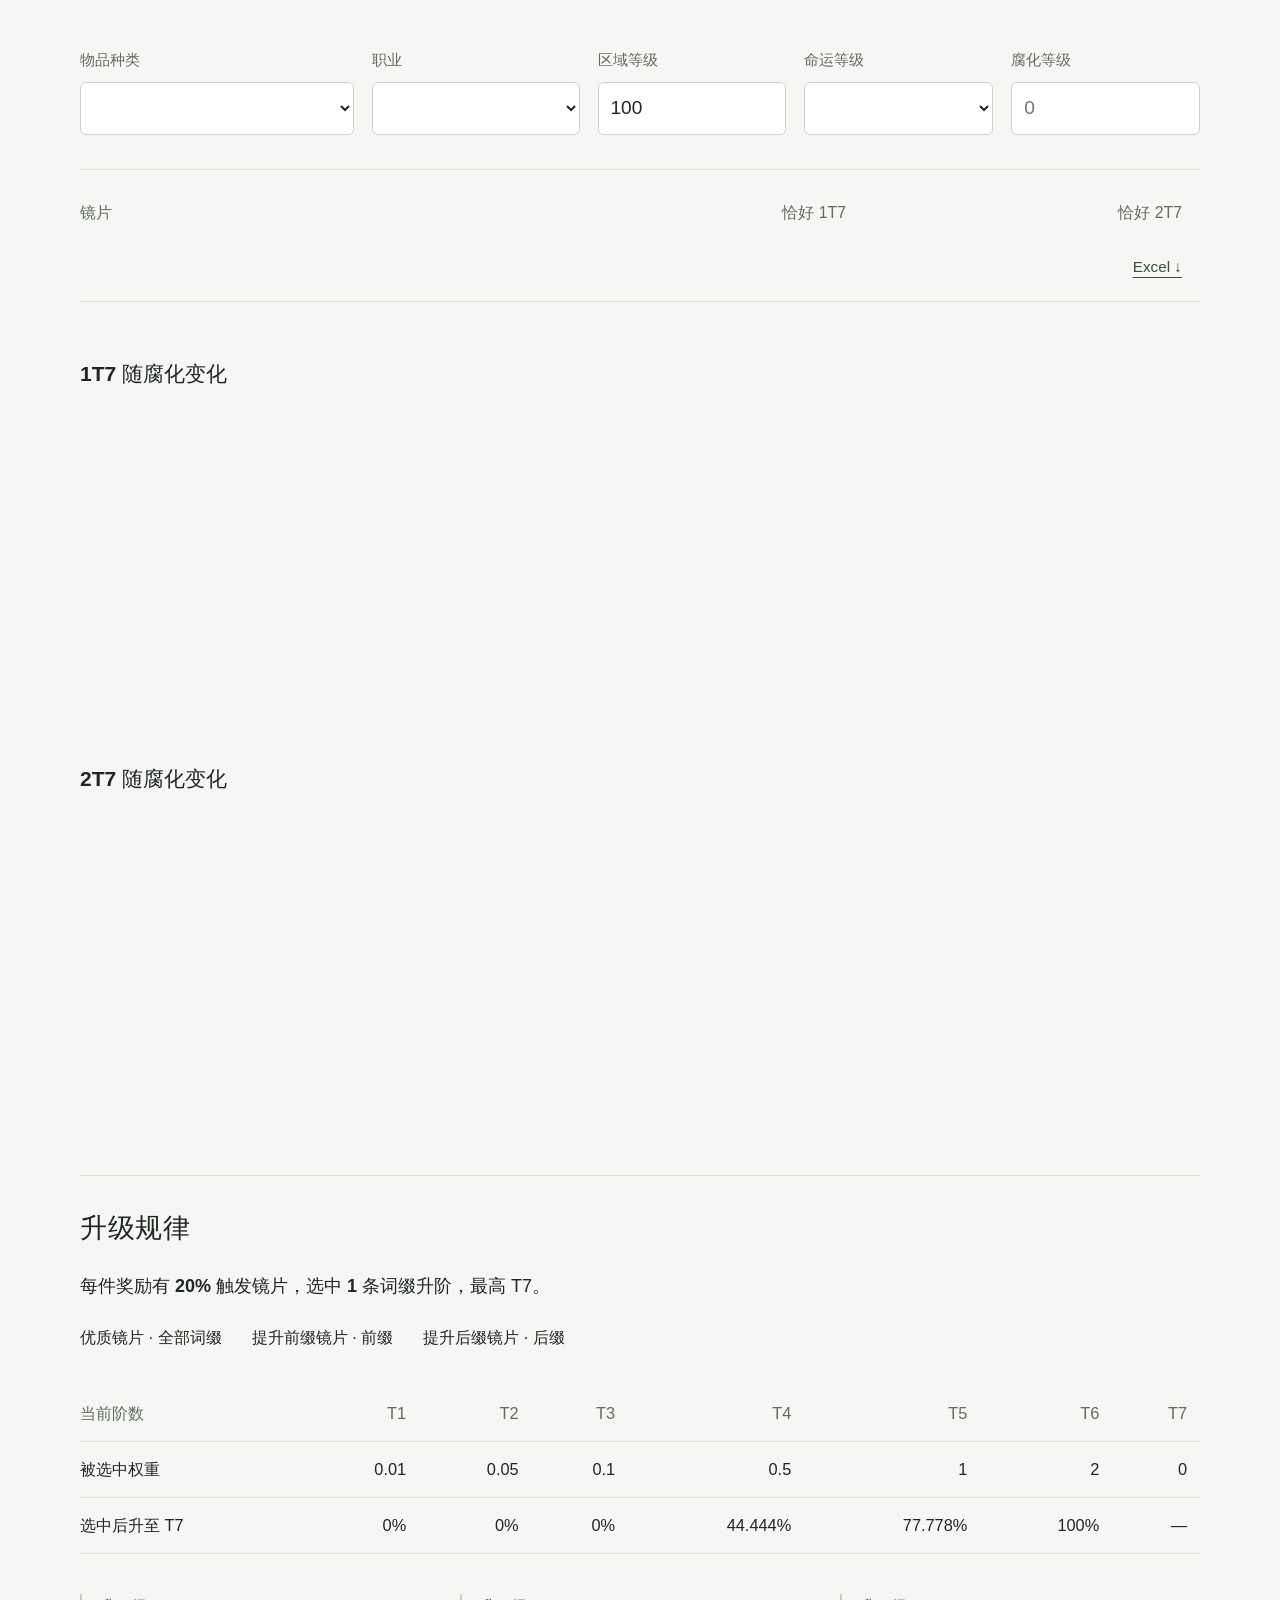
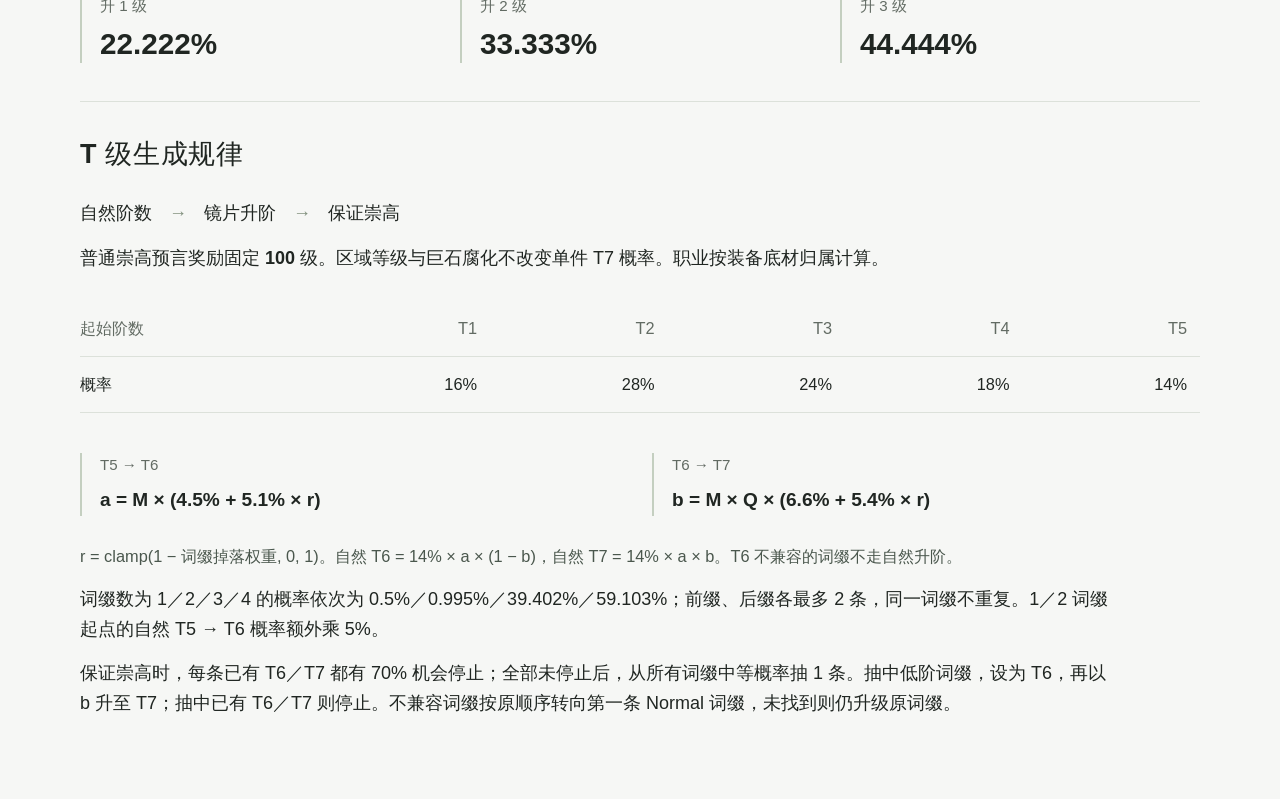
==== tool/probability_web/index.html @ c0fe30db "Add datamined Exalted prophecy probability calculator and Excel" ====
<!doctype html>
<html lang="zh-CN">
<head>
  <meta charset="utf-8">
  <meta name="viewport" content="width=device-width,initial-scale=1">
  <title>崇高预言 · T7 概率</title>
  <link rel="stylesheet" href="style.css">
  <script type="module" src="app.js"></script>
</head>
<body>
<main>
  <form id="settings" class="settings" aria-label="概率设置">
    <label class="item-setting">物品种类<select id="item" name="item"></select></label>
    <label>职业<select id="career" name="career"></select></label>
    <label>区域等级<input id="area" name="area" type="number" min="1" max="100" step="1" value="100" required></label>
    <label>命运等级<select id="rank" name="rank"></select></label>
    <label>腐化等级<input id="corruption" name="corruption" type="number" min="0" max="100000" step="1" placeholder="0"></label>
  </form>

  <section aria-label="普通崇高预言的单件概率" class="results">
    <div class="table-scroll">
      <table class="probabilities">
        <thead><tr><th scope="col">镜片</th><th scope="col">恰好 1T7</th><th scope="col">恰好 2T7</th></tr></thead>
        <tbody id="probabilities"></tbody>
      </table>
    </div>
    <a class="download" href="probabilities.xlsx" download="普通崇高预言-T7概率.xlsx">Excel ↓</a>
  </section>

  <section class="charts" aria-label="T7 概率随腐化变化">
    <div class="legend" id="legend" aria-label="镜片图例"></div>
    <figure><figcaption>1T7 随腐化变化</figcaption><svg id="chart-one" viewBox="0 0 1000 300" role="img" aria-label="恰好一条T7的概率与巨石腐化"></svg></figure>
    <figure><figcaption>2T7 随腐化变化</figcaption><svg id="chart-two" viewBox="0 0 1000 300" role="img" aria-label="恰好两条T7的概率与巨石腐化"></svg></figure>
  </section>

  <section class="rules" aria-labelledby="lens-rules">
    <h2 id="lens-rules">升级规律</h2>
    <p>每件奖励有 <strong>20%</strong> 触发镜片，选中 <strong>1 条</strong>词缀升阶，最高 T7。</p>
    <div class="lens-scopes"><span>优质镜片 · 全部词缀</span><span>提升前缀镜片 · 前缀</span><span>提升后缀镜片 · 后缀</span></div>
    <div class="table-scroll">
      <table class="mechanics"><thead><tr><th>当前阶数</th><th>T1</th><th>T2</th><th>T3</th><th>T4</th><th>T5</th><th>T6</th><th>T7</th></tr></thead>
      <tbody><tr><th>被选中权重</th><td>0.01</td><td>0.05</td><td>0.1</td><td>0.5</td><td>1</td><td>2</td><td>0</td></tr>
      <tr><th>选中后升至 T7</th><td>0%</td><td>0%</td><td>0%</td><td>44.444%</td><td>77.778%</td><td>100%</td><td>—</td></tr></tbody></table>
    </div>
    <div class="increments"><div><span>升 1 级</span><strong>22.222%</strong></div><div><span>升 2 级</span><strong>33.333%</strong></div><div><span>升 3 级</span><strong>44.444%</strong></div></div>
  </section>

  <section class="rules" aria-labelledby="tier-rules">
    <h2 id="tier-rules">T 级生成规律</h2>
    <p>自然阶数 <span class="arrow">→</span> 镜片升阶 <span class="arrow">→</span> 保证崇高</p>
    <p>普通崇高预言奖励固定 <strong>100 级</strong>。区域等级与巨石腐化不改变单件 T7 概率。职业按装备底材归属计算。</p>
    <div class="table-scroll"><table class="mechanics"><thead><tr><th>起始阶数</th><th>T1</th><th>T2</th><th>T3</th><th>T4</th><th>T5</th></tr></thead><tbody><tr><th>概率</th><td>16%</td><td>28%</td><td>24%</td><td>18%</td><td>14%</td></tr></tbody></table></div>
    <div class="formula-grid">
      <div><span>T5 → T6</span><strong>a = M × (4.5% + 5.1% × r)</strong></div>
      <div><span>T6 → T7</span><strong>b = M × Q × (6.6% + 5.4% × r)</strong></div>
    </div>
    <p class="formula-detail">r = clamp(1 − 词缀掉落权重, 0, 1)。自然 T6 = 14% × a × (1 − b)，自然 T7 = 14% × a × b。T6 不兼容的词缀不走自然升阶。</p>
    <p id="cof-rule"></p>
    <p>词缀数为 1／2／3／4 的概率依次为 0.5%／0.995%／39.402%／59.103%；前缀、后缀各最多 2 条，同一词缀不重复。1／2 词缀起点的自然 T5 → T6 概率额外乘 5%。</p>
    <p>保证崇高时，每条已有 T6／T7 都有 70% 机会停止；全部未停止后，从所有词缀中等概率抽 1 条。抽中低阶词缀，设为 T6，再以 b 升至 T7；抽中已有 T6／T7 则停止。不兼容词缀按原顺序转向第一条 Normal 词缀，未找到则仍升级原词缀。</p>
  </section>
</main>
</body>
</html>
---- tool/probability_web/style.css ----
:root{font-family:Inter,"Segoe UI","Microsoft YaHei",sans-serif;color:#202622;background:#f6f7f5;font-synthesis:none;font-size:18px;line-height:1.65;font-variant-numeric:tabular-nums;--border:#dce1da;--muted:#626b63;--none:#535b55;--quality:#b1532e;--origin:#2c6b9b;--finality:#7d5897}
*{box-sizing:border-box}body{margin:0}main{width:min(1120px,calc(100% - 64px));margin:48px auto 80px}label{display:flex;flex-direction:column;gap:9px;font-size:.83rem;color:var(--muted)}input,select{width:100%;min-width:0;border:1px solid #cbd3c8;border-radius:6px;background:#fff;color:#202622;font:inherit;font-size:1.06rem;height:53px;padding:8px 12px;outline-offset:4px}input:focus,select:focus{outline:2px solid #577660}select:disabled{color:#5b655c;background:#edf0eb;opacity:1}.settings{display:grid;grid-template-columns:1.45fr 1.1fr 1fr 1fr 1fr;gap:18px;padding-bottom:34px;margin:0}.results{border-top:1px solid var(--border);position:relative;padding:15px 0 22px}.table-scroll{overflow-x:auto}table{width:100%;border-collapse:collapse;text-align:right}th{font-weight:500}th:first-child{text-align:left}td,th{white-space:nowrap}.probabilities th{padding:15px 18px;color:var(--muted);font-size:.88rem}.probabilities th:first-child{padding-left:0;width:40%}.probabilities td{padding:16px 18px;border-top:1px solid var(--border);font-size:2rem;line-height:1.25;font-weight:550;letter-spacing:-.035em}.probabilities tbody th{font-size:1.12rem;color:#202622;border-top:1px solid var(--border);letter-spacing:0}.lens-name{display:flex;gap:12px;align-items:center}.dot{width:10px;height:10px;flex:none;display:inline-block;border-radius:50%;background:var(--color)}.english{display:block;color:var(--muted);font-size:.72rem;font-weight:400;margin-left:22px;letter-spacing:0}.probabilities td.unavailable{font-size:1.1rem;color:var(--muted)}.download{display:block;width:fit-content;margin:13px 18px 0 auto;color:#394f3e;font-size:.85rem;text-underline-offset:5px}.charts{padding-top:30px;border-top:1px solid var(--border)}.legend{display:flex;flex-wrap:wrap;gap:12px 26px;font-size:.84rem;color:var(--muted);margin-bottom:25px}.legend span{display:flex;align-items:center;gap:9px}.legend i{width:23px;border-top:3px solid var(--color)}figure{margin:0 0 30px}figcaption{font-size:1.17rem;font-weight:550;margin-bottom:4px}svg{width:100%;height:auto;display:block;overflow:visible}svg text{font-family:inherit;font-size:15px;fill:#687369}svg .grid{stroke:#dfe4dd;stroke-width:1}svg .axis-label{font-size:16px}svg .curve{fill:none;stroke-width:3;vector-effect:non-scaling-stroke}svg .selected{stroke:#94a08f;stroke-dasharray:4 5;stroke-width:1}svg circle{stroke:#f6f7f5;stroke-width:2}.rules{border-top:1px solid var(--border);padding-top:30px;margin-top:38px}h2{font-size:1.5rem;font-weight:550;letter-spacing:.025em;margin:0 0 22px}p{margin:15px 0;max-width:1040px}strong{font-weight:600}.lens-scopes{display:flex;flex-wrap:wrap;gap:10px 30px;font-size:.91rem;margin:22px 0}.mechanics{font-size:.91rem;margin:13px 0;min-width:620px}.mechanics th,.mechanics td{padding:14px 13px;border-bottom:1px solid var(--border)}.mechanics th:first-child{padding-left:0}.mechanics thead{color:var(--muted)}.increments,.formula-grid{display:grid;grid-template-columns:repeat(3,1fr);gap:20px;margin:27px 0}.increments div,.formula-grid div{border-left:2px solid #c4cfc0;padding-left:18px}.increments span,.formula-grid span{display:block;color:var(--muted);font-size:.84rem;margin-bottom:6px}.increments strong{font-size:1.65rem;line-height:1.3}.formula-grid{grid-template-columns:repeat(2,1fr);gap:24px}.formula-grid strong{font-size:1.06rem;display:block}.formula-detail{font-size:.91rem;color:#4a574d}.arrow{color:#82917e;margin:0 12px}#cof-rule{font-size:.96rem}
@media(max-width:760px){:root{font-size:17px}main{width:calc(100% - 36px);margin:25px auto 48px}.settings{grid-template-columns:repeat(2,minmax(0,1fr));gap:17px 14px;padding-bottom:26px}.item-setting{grid-column:1/-1}.probabilities th{padding:13px 9px;font-size:.8rem}.probabilities td{padding:18px 9px;font-size:1.45rem}.probabilities tbody th{font-size:.93rem}.english{font-size:.65rem;margin-left:18px}.lens-name{gap:8px}.dot{width:8px;height:8px}.probabilities th:first-child{width:38%}.download{margin-right:9px}.legend{gap:10px 18px}.charts{padding-top:23px}figure{margin-bottom:22px}.rules{margin-top:25px;padding-top:25px}h2{font-size:1.35rem}.increments{gap:12px}.increments div{padding-left:10px}.increments strong{font-size:1.3rem}.formula-grid{grid-template-columns:1fr;gap:18px}.lens-scopes{gap:7px}.lens-scopes span{width:100%}}
@media(prefers-reduced-motion:reduce){*{scroll-behavior:auto}}
@media(max-width:760px){.probabilities thead{position:absolute;width:1px;height:1px;overflow:hidden;clip-path:inset(50%)}.probabilities,.probabilities tbody{display:block;width:100%}.probabilities tbody tr{display:grid;grid-template-columns:minmax(0,1fr) minmax(0,1fr);padding:19px 0;border-bottom:1px solid var(--border)}.probabilities tbody th{grid-column:1/-1;border:0;width:auto;padding:0 0 9px;font-size:1rem}.probabilities td{display:block;border:0;font-size:1.5rem;text-align:left;padding:5px 0 0}.probabilities td::before{display:block;font-size:.75rem;font-weight:400;color:var(--muted);letter-spacing:0;margin-bottom:8px}.probabilities td:nth-child(2)::before{content:"恰好 1T7"}.probabilities td:nth-child(3)::before{content:"恰好 2T7"}.english{font-size:.7rem;margin-top:3px}.results{padding-top:0}.download{margin-top:18px}}
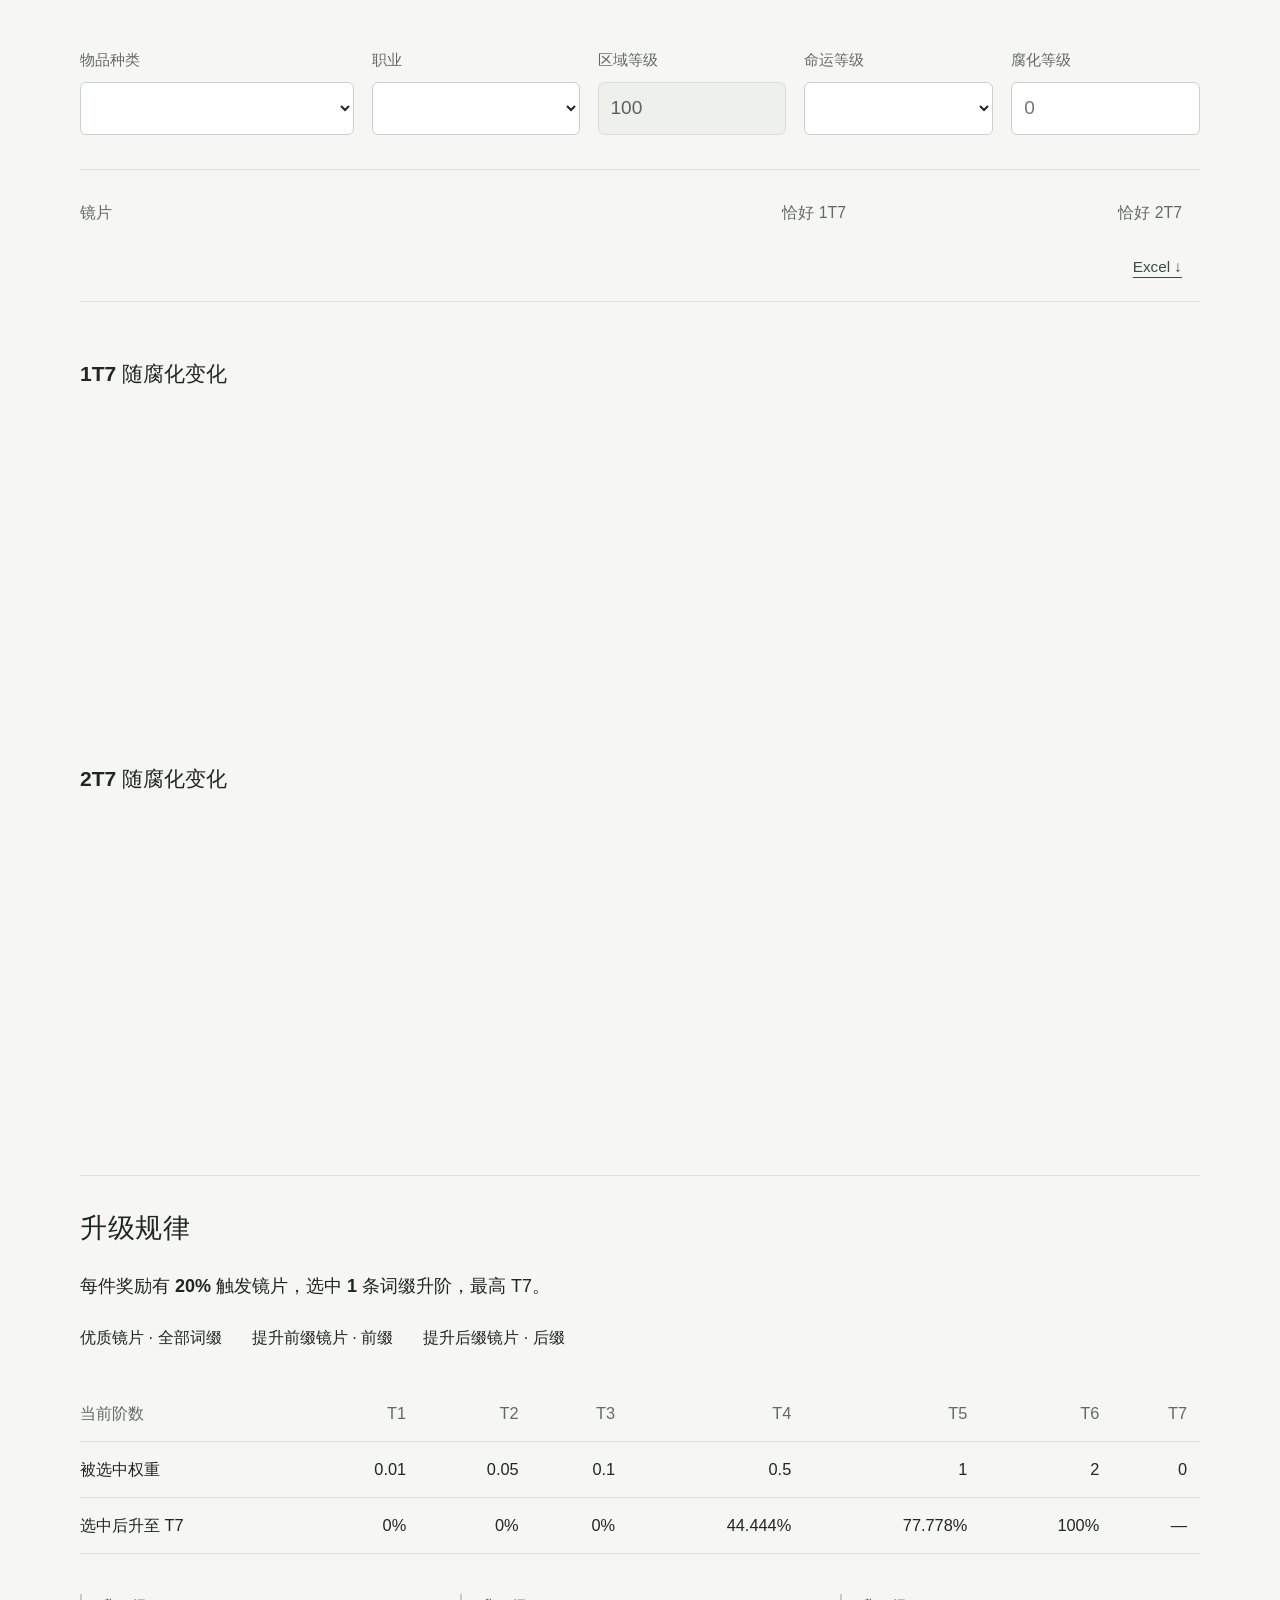
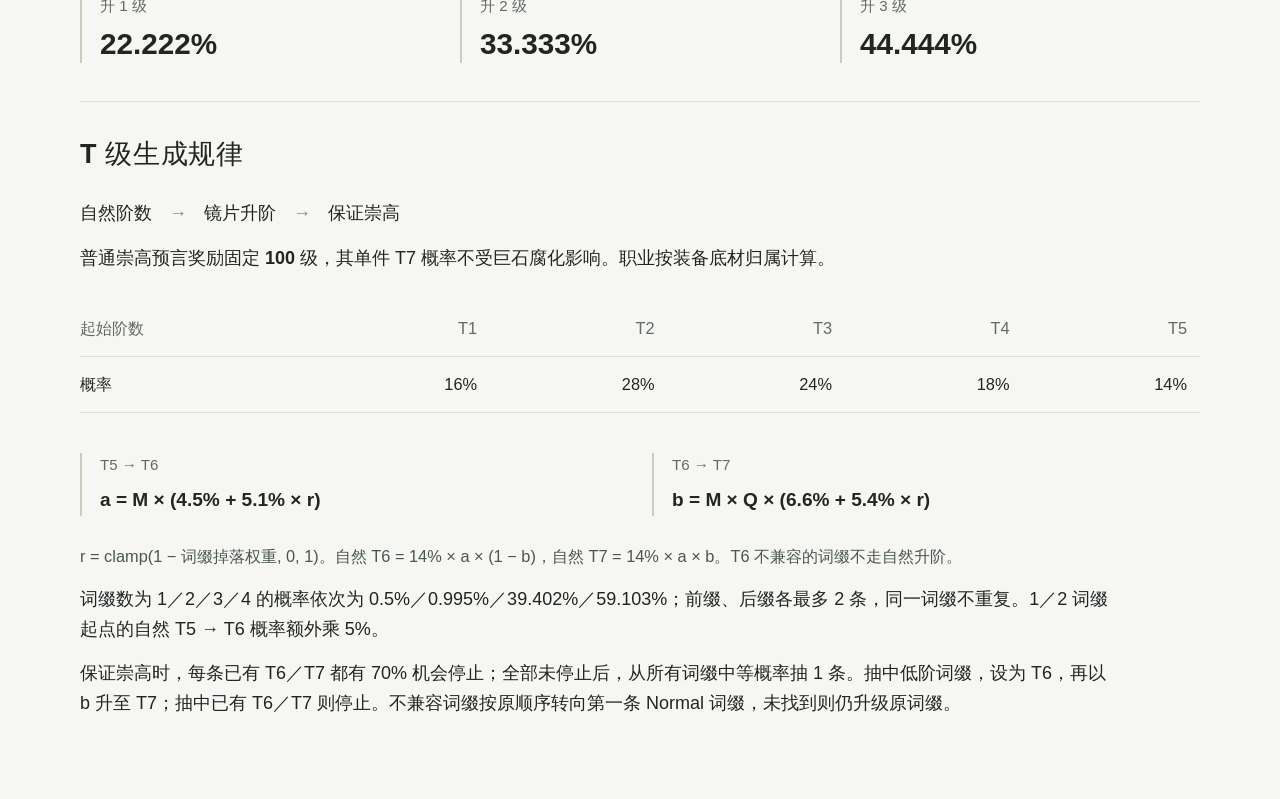
==== commit a15fcd50: "Fix prophecy area at 100 and document corruption effects by drop source" ====
--- a/tool/probability_web/index.html
+++ b/tool/probability_web/index.html
@@ -12,7 +12,7 @@
   <form id="settings" class="settings" aria-label="概率设置">
     <label class="item-setting">物品种类<select id="item" name="item"></select></label>
     <label>职业<select id="career" name="career"></select></label>
-    <label>区域等级<input id="area" name="area" type="number" min="1" max="100" step="1" value="100" required></label>
+    <div class="fixed-setting"><span id="area-label">区域等级</span><output id="area" aria-labelledby="area-label">100</output></div>
     <label>命运等级<select id="rank" name="rank"></select></label>
     <label>腐化等级<input id="corruption" name="corruption" type="number" min="0" max="100000" step="1" placeholder="0"></label>
   </form>
@@ -48,7 +48,7 @@
   <section class="rules" aria-labelledby="tier-rules">
     <h2 id="tier-rules">T 级生成规律</h2>
     <p>自然阶数 <span class="arrow">→</span> 镜片升阶 <span class="arrow">→</span> 保证崇高</p>
-    <p>普通崇高预言奖励固定 <strong>100 级</strong>。区域等级与巨石腐化不改变单件 T7 概率。职业按装备底材归属计算。</p>
+    <p>普通崇高预言奖励固定 <strong>100 级</strong>，其单件 T7 概率不受巨石腐化影响。职业按装备底材归属计算。</p>
     <div class="table-scroll"><table class="mechanics"><thead><tr><th>起始阶数</th><th>T1</th><th>T2</th><th>T3</th><th>T4</th><th>T5</th></tr></thead><tbody><tr><th>概率</th><td>16%</td><td>28%</td><td>24%</td><td>18%</td><td>14%</td></tr></tbody></table></div>
     <div class="formula-grid">
       <div><span>T5 → T6</span><strong>a = M × (4.5% + 5.1% × r)</strong></div>
--- a/tool/probability_web/style.css
+++ b/tool/probability_web/style.css
@@ -2,4 +2,5 @@
 *{box-sizing:border-box}body{margin:0}main{width:min(1120px,calc(100% - 64px));margin:48px auto 80px}label{display:flex;flex-direction:column;gap:9px;font-size:.83rem;color:var(--muted)}input,select{width:100%;min-width:0;border:1px solid #cbd3c8;border-radius:6px;background:#fff;color:#202622;font:inherit;font-size:1.06rem;height:53px;padding:8px 12px;outline-offset:4px}input:focus,select:focus{outline:2px solid #577660}select:disabled{color:#5b655c;background:#edf0eb;opacity:1}.settings{display:grid;grid-template-columns:1.45fr 1.1fr 1fr 1fr 1fr;gap:18px;padding-bottom:34px;margin:0}.results{border-top:1px solid var(--border);position:relative;padding:15px 0 22px}.table-scroll{overflow-x:auto}table{width:100%;border-collapse:collapse;text-align:right}th{font-weight:500}th:first-child{text-align:left}td,th{white-space:nowrap}.probabilities th{padding:15px 18px;color:var(--muted);font-size:.88rem}.probabilities th:first-child{padding-left:0;width:40%}.probabilities td{padding:16px 18px;border-top:1px solid var(--border);font-size:2rem;line-height:1.25;font-weight:550;letter-spacing:-.035em}.probabilities tbody th{font-size:1.12rem;color:#202622;border-top:1px solid var(--border);letter-spacing:0}.lens-name{display:flex;gap:12px;align-items:center}.dot{width:10px;height:10px;flex:none;display:inline-block;border-radius:50%;background:var(--color)}.english{display:block;color:var(--muted);font-size:.72rem;font-weight:400;margin-left:22px;letter-spacing:0}.probabilities td.unavailable{font-size:1.1rem;color:var(--muted)}.download{display:block;width:fit-content;margin:13px 18px 0 auto;color:#394f3e;font-size:.85rem;text-underline-offset:5px}.charts{padding-top:30px;border-top:1px solid var(--border)}.legend{display:flex;flex-wrap:wrap;gap:12px 26px;font-size:.84rem;color:var(--muted);margin-bottom:25px}.legend span{display:flex;align-items:center;gap:9px}.legend i{width:23px;border-top:3px solid var(--color)}figure{margin:0 0 30px}figcaption{font-size:1.17rem;font-weight:550;margin-bottom:4px}svg{width:100%;height:auto;display:block;overflow:visible}svg text{font-family:inherit;font-size:15px;fill:#687369}svg .grid{stroke:#dfe4dd;stroke-width:1}svg .axis-label{font-size:16px}svg .curve{fill:none;stroke-width:3;vector-effect:non-scaling-stroke}svg .selected{stroke:#94a08f;stroke-dasharray:4 5;stroke-width:1}svg circle{stroke:#f6f7f5;stroke-width:2}.rules{border-top:1px solid var(--border);padding-top:30px;margin-top:38px}h2{font-size:1.5rem;font-weight:550;letter-spacing:.025em;margin:0 0 22px}p{margin:15px 0;max-width:1040px}strong{font-weight:600}.lens-scopes{display:flex;flex-wrap:wrap;gap:10px 30px;font-size:.91rem;margin:22px 0}.mechanics{font-size:.91rem;margin:13px 0;min-width:620px}.mechanics th,.mechanics td{padding:14px 13px;border-bottom:1px solid var(--border)}.mechanics th:first-child{padding-left:0}.mechanics thead{color:var(--muted)}.increments,.formula-grid{display:grid;grid-template-columns:repeat(3,1fr);gap:20px;margin:27px 0}.increments div,.formula-grid div{border-left:2px solid #c4cfc0;padding-left:18px}.increments span,.formula-grid span{display:block;color:var(--muted);font-size:.84rem;margin-bottom:6px}.increments strong{font-size:1.65rem;line-height:1.3}.formula-grid{grid-template-columns:repeat(2,1fr);gap:24px}.formula-grid strong{font-size:1.06rem;display:block}.formula-detail{font-size:.91rem;color:#4a574d}.arrow{color:#82917e;margin:0 12px}#cof-rule{font-size:.96rem}
 @media(max-width:760px){:root{font-size:17px}main{width:calc(100% - 36px);margin:25px auto 48px}.settings{grid-template-columns:repeat(2,minmax(0,1fr));gap:17px 14px;padding-bottom:26px}.item-setting{grid-column:1/-1}.probabilities th{padding:13px 9px;font-size:.8rem}.probabilities td{padding:18px 9px;font-size:1.45rem}.probabilities tbody th{font-size:.93rem}.english{font-size:.65rem;margin-left:18px}.lens-name{gap:8px}.dot{width:8px;height:8px}.probabilities th:first-child{width:38%}.download{margin-right:9px}.legend{gap:10px 18px}.charts{padding-top:23px}figure{margin-bottom:22px}.rules{margin-top:25px;padding-top:25px}h2{font-size:1.35rem}.increments{gap:12px}.increments div{padding-left:10px}.increments strong{font-size:1.3rem}.formula-grid{grid-template-columns:1fr;gap:18px}.lens-scopes{gap:7px}.lens-scopes span{width:100%}}
 @media(prefers-reduced-motion:reduce){*{scroll-behavior:auto}}
+.fixed-setting{display:flex;flex-direction:column;gap:9px;font-size:.83rem;color:var(--muted)}.fixed-setting output{display:flex;align-items:center;height:53px;border:1px solid #d9dfd6;border-radius:6px;background:#edf0eb;color:#5b655c;font-size:1.06rem;padding:8px 12px}
 @media(max-width:760px){.probabilities thead{position:absolute;width:1px;height:1px;overflow:hidden;clip-path:inset(50%)}.probabilities,.probabilities tbody{display:block;width:100%}.probabilities tbody tr{display:grid;grid-template-columns:minmax(0,1fr) minmax(0,1fr);padding:19px 0;border-bottom:1px solid var(--border)}.probabilities tbody th{grid-column:1/-1;border:0;width:auto;padding:0 0 9px;font-size:1rem}.probabilities td{display:block;border:0;font-size:1.5rem;text-align:left;padding:5px 0 0}.probabilities td::before{display:block;font-size:.75rem;font-weight:400;color:var(--muted);letter-spacing:0;margin-bottom:8px}.probabilities td:nth-child(2)::before{content:"恰好 1T7"}.probabilities td:nth-child(3)::before{content:"恰好 2T7"}.english{font-size:.7rem;margin-top:3px}.results{padding-top:0}.download{margin-top:18px}}
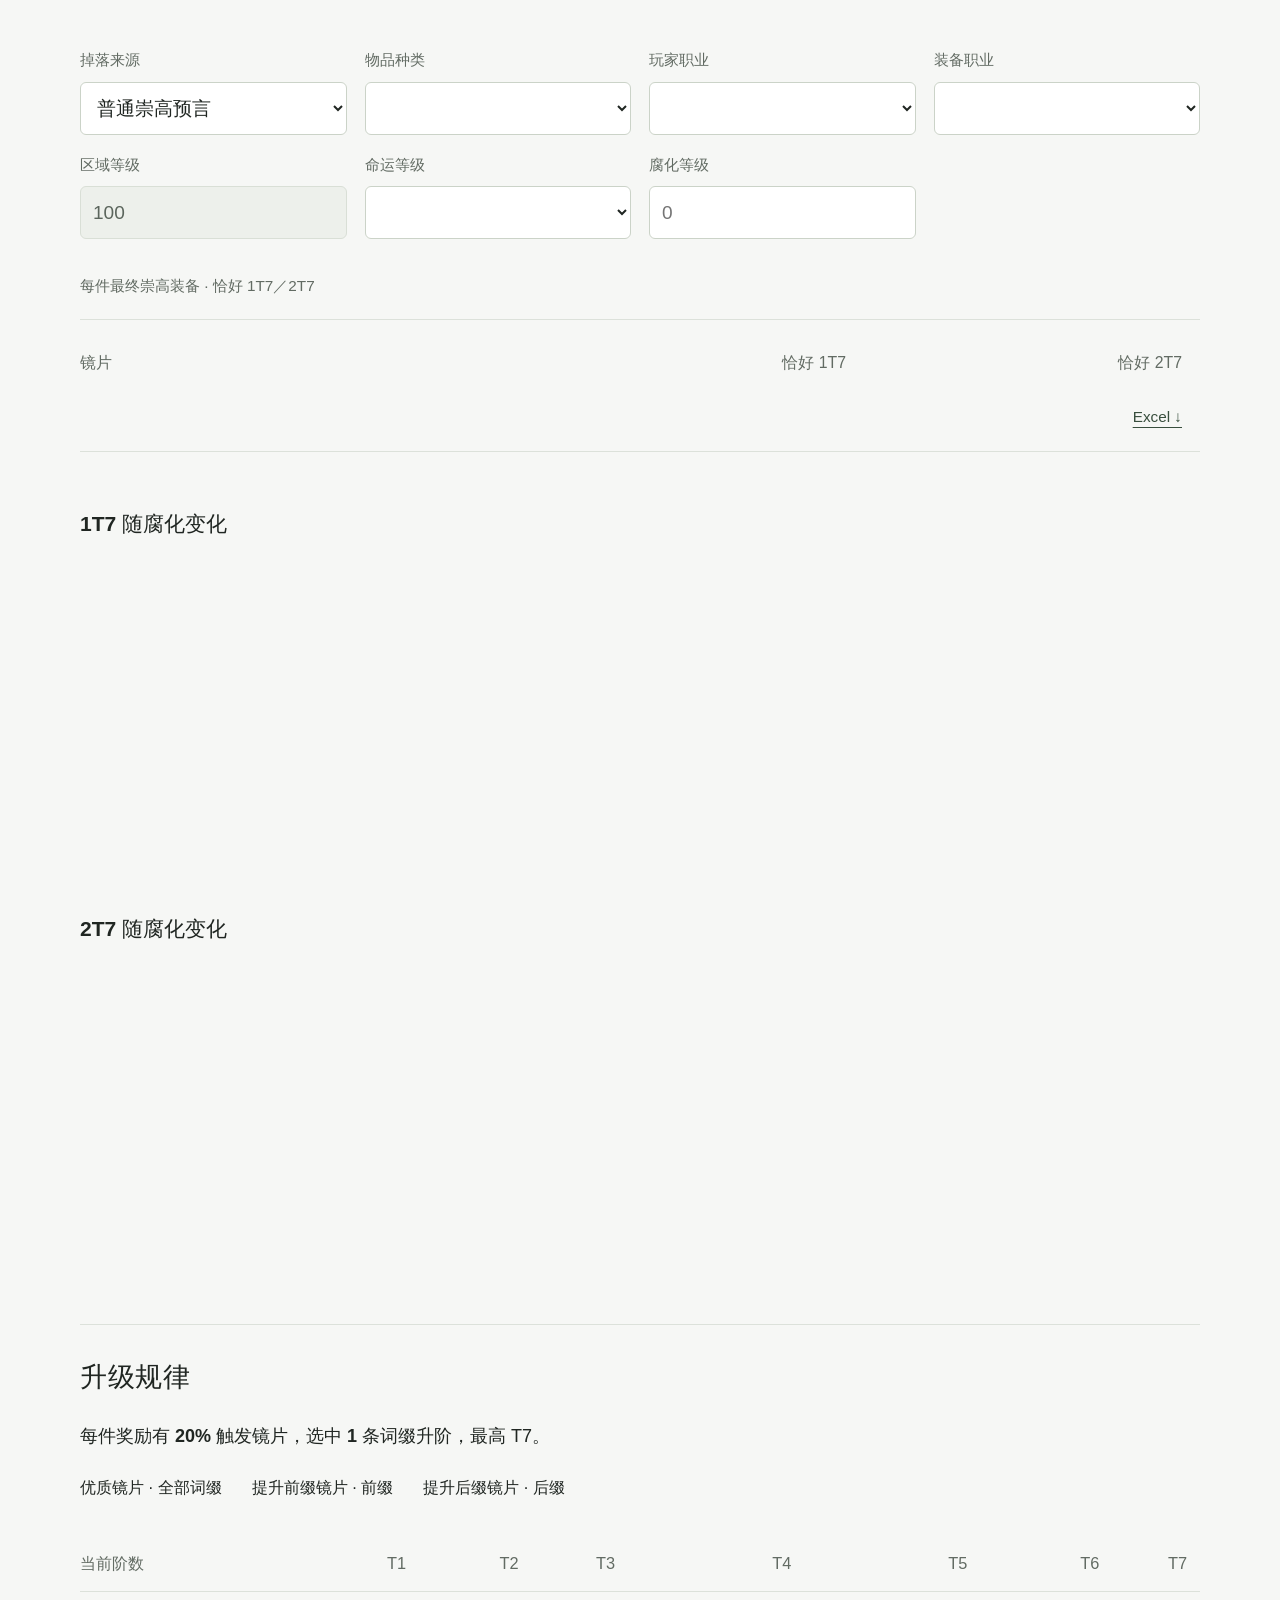
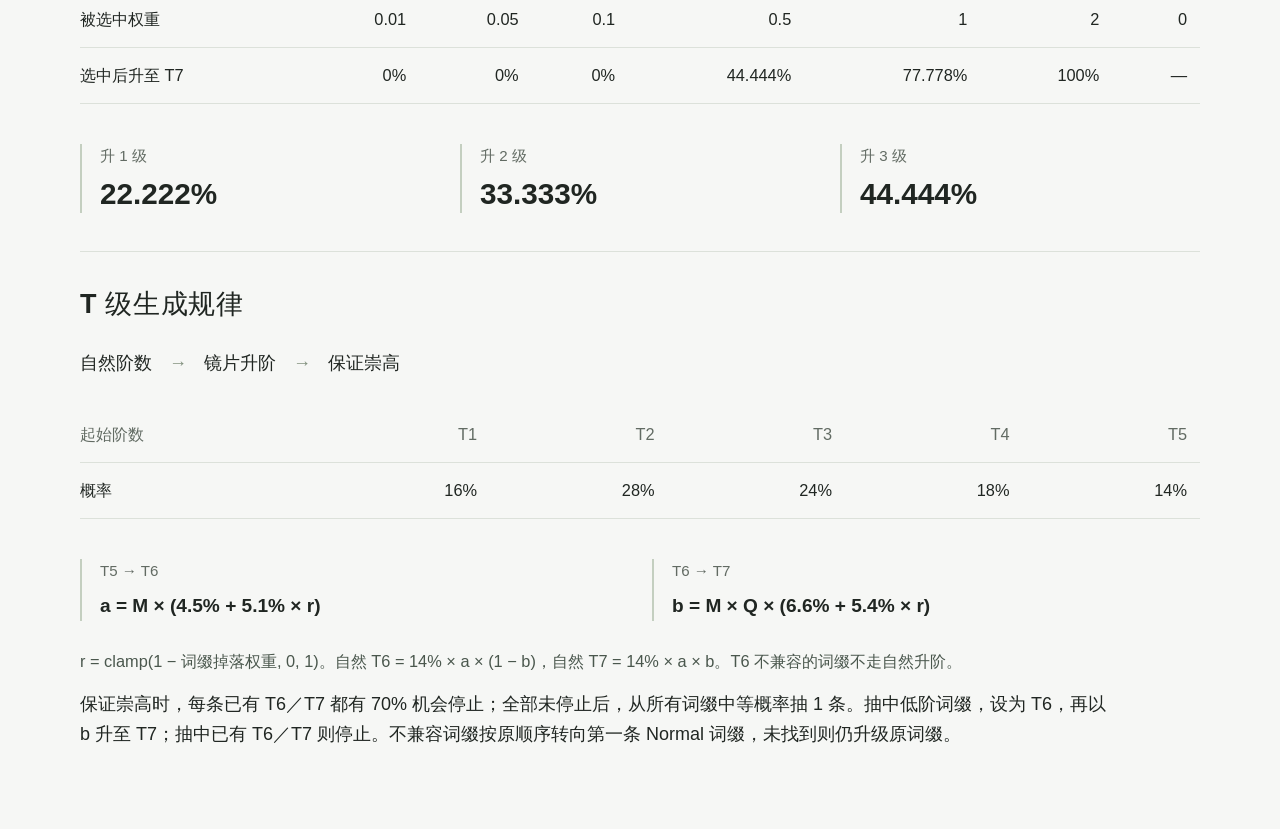
==== commit ff7f93d3: "Add ordinary drop T7 probabilities and corruption curves" ====
--- a/tool/probability_web/index.html
+++ b/tool/probability_web/index.html
@@ -3,24 +3,27 @@
 <head>
   <meta charset="utf-8">
   <meta name="viewport" content="width=device-width,initial-scale=1">
-  <title>崇高预言 · T7 概率</title>
+  <title>掉落与崇高预言 · T7 概率</title>
   <link rel="stylesheet" href="style.css">
   <script type="module" src="app.js"></script>
 </head>
 <body>
 <main>
   <form id="settings" class="settings" aria-label="概率设置">
+    <label>掉落来源<select id="source" name="source"><option value="prophecy">普通崇高预言</option><option value="natural">普通掉落</option></select></label>
     <label class="item-setting">物品种类<select id="item" name="item"></select></label>
-    <label>职业<select id="career" name="career"></select></label>
+    <label>玩家职业<select id="player-career" name="player-career"></select></label>
+    <label>装备职业<select id="career" name="career"></select></label>
     <div class="fixed-setting"><span id="area-label">区域等级</span><output id="area" aria-labelledby="area-label">100</output></div>
     <label>命运等级<select id="rank" name="rank"></select></label>
     <label>腐化等级<input id="corruption" name="corruption" type="number" min="0" max="100000" step="1" placeholder="0"></label>
   </form>
+  <p id="probability-scope" class="probability-scope">每件最终崇高装备 · 恰好 1T7／2T7</p>
 
-  <section aria-label="普通崇高预言的单件概率" class="results">
+  <section aria-label="单件装备概率" class="results">
     <div class="table-scroll">
       <table class="probabilities">
-        <thead><tr><th scope="col">镜片</th><th scope="col">恰好 1T7</th><th scope="col">恰好 2T7</th></tr></thead>
+        <thead><tr><th scope="col" id="source-heading">镜片</th><th scope="col">恰好 1T7</th><th scope="col">恰好 2T7</th></tr></thead>
         <tbody id="probabilities"></tbody>
       </table>
     </div>
@@ -28,12 +31,12 @@
   </section>
 
   <section class="charts" aria-label="T7 概率随腐化变化">
-    <div class="legend" id="legend" aria-label="镜片图例"></div>
+    <div class="legend" id="legend" aria-label="概率曲线图例"></div>
     <figure><figcaption>1T7 随腐化变化</figcaption><svg id="chart-one" viewBox="0 0 1000 300" role="img" aria-label="恰好一条T7的概率与巨石腐化"></svg></figure>
     <figure><figcaption>2T7 随腐化变化</figcaption><svg id="chart-two" viewBox="0 0 1000 300" role="img" aria-label="恰好两条T7的概率与巨石腐化"></svg></figure>
   </section>
 
-  <section class="rules" aria-labelledby="lens-rules">
+  <section class="rules" id="lens-section" aria-labelledby="lens-rules">
     <h2 id="lens-rules">升级规律</h2>
     <p>每件奖励有 <strong>20%</strong> 触发镜片，选中 <strong>1 条</strong>词缀升阶，最高 T7。</p>
     <div class="lens-scopes"><span>优质镜片 · 全部词缀</span><span>提升前缀镜片 · 前缀</span><span>提升后缀镜片 · 后缀</span></div>
@@ -47,8 +50,8 @@
 
   <section class="rules" aria-labelledby="tier-rules">
     <h2 id="tier-rules">T 级生成规律</h2>
-    <p>自然阶数 <span class="arrow">→</span> 镜片升阶 <span class="arrow">→</span> 保证崇高</p>
-    <p>普通崇高预言奖励固定 <strong>100 级</strong>，其单件 T7 概率不受巨石腐化影响。职业按装备底材归属计算。</p>
+    <p id="generation-order">自然阶数 <span class="arrow">→</span> 镜片升阶 <span class="arrow">→</span> 保证崇高</p>
+    <p id="generation-scope"></p>
     <div class="table-scroll"><table class="mechanics"><thead><tr><th>起始阶数</th><th>T1</th><th>T2</th><th>T3</th><th>T4</th><th>T5</th></tr></thead><tbody><tr><th>概率</th><td>16%</td><td>28%</td><td>24%</td><td>18%</td><td>14%</td></tr></tbody></table></div>
     <div class="formula-grid">
       <div><span>T5 → T6</span><strong>a = M × (4.5% + 5.1% × r)</strong></div>
@@ -56,8 +59,12 @@
     </div>
     <p class="formula-detail">r = clamp(1 − 词缀掉落权重, 0, 1)。自然 T6 = 14% × a × (1 − b)，自然 T7 = 14% × a × b。T6 不兼容的词缀不走自然升阶。</p>
     <p id="cof-rule"></p>
-    <p>词缀数为 1／2／3／4 的概率依次为 0.5%／0.995%／39.402%／59.103%；前缀、后缀各最多 2 条，同一词缀不重复。1／2 词缀起点的自然 T5 → T6 概率额外乘 5%。</p>
-    <p>保证崇高时，每条已有 T6／T7 都有 70% 机会停止；全部未停止后，从所有词缀中等概率抽 1 条。抽中低阶词缀，设为 T6，再以 b 升至 T7；抽中已有 T6／T7 则停止。不兼容词缀按原顺序转向第一条 Normal 词缀，未找到则仍升级原词缀。</p>
+    <p id="affix-count-rule"></p>
+    <div id="natural-rules" hidden>
+      <p>腐化 C 先增加稀有度 I：C ≤ 100 时 I = 0.006 × C；超过 100 时 I = 0.01 × (0.002 × C<sup>1.52</sup> + 1.055 × C − 47.692955)。</p>
+      <p>稀有度带来平均 0.36 × I 次额外抽取并取最高值，改变 0–4 词缀的分布。已按玩家职业修正 2 词缀分支的神像分流。</p>
+    </div>
+    <p id="force-rule">保证崇高时，每条已有 T6／T7 都有 70% 机会停止；全部未停止后，从所有词缀中等概率抽 1 条。抽中低阶词缀，设为 T6，再以 b 升至 T7；抽中已有 T6／T7 则停止。不兼容词缀按原顺序转向第一条 Normal 词缀，未找到则仍升级原词缀。</p>
   </section>
 </main>
 </body>
--- a/tool/probability_web/style.css
+++ b/tool/probability_web/style.css
@@ -1,6 +1,7 @@
 :root{font-family:Inter,"Segoe UI","Microsoft YaHei",sans-serif;color:#202622;background:#f6f7f5;font-synthesis:none;font-size:18px;line-height:1.65;font-variant-numeric:tabular-nums;--border:#dce1da;--muted:#626b63;--none:#535b55;--quality:#b1532e;--origin:#2c6b9b;--finality:#7d5897}
-*{box-sizing:border-box}body{margin:0}main{width:min(1120px,calc(100% - 64px));margin:48px auto 80px}label{display:flex;flex-direction:column;gap:9px;font-size:.83rem;color:var(--muted)}input,select{width:100%;min-width:0;border:1px solid #cbd3c8;border-radius:6px;background:#fff;color:#202622;font:inherit;font-size:1.06rem;height:53px;padding:8px 12px;outline-offset:4px}input:focus,select:focus{outline:2px solid #577660}select:disabled{color:#5b655c;background:#edf0eb;opacity:1}.settings{display:grid;grid-template-columns:1.45fr 1.1fr 1fr 1fr 1fr;gap:18px;padding-bottom:34px;margin:0}.results{border-top:1px solid var(--border);position:relative;padding:15px 0 22px}.table-scroll{overflow-x:auto}table{width:100%;border-collapse:collapse;text-align:right}th{font-weight:500}th:first-child{text-align:left}td,th{white-space:nowrap}.probabilities th{padding:15px 18px;color:var(--muted);font-size:.88rem}.probabilities th:first-child{padding-left:0;width:40%}.probabilities td{padding:16px 18px;border-top:1px solid var(--border);font-size:2rem;line-height:1.25;font-weight:550;letter-spacing:-.035em}.probabilities tbody th{font-size:1.12rem;color:#202622;border-top:1px solid var(--border);letter-spacing:0}.lens-name{display:flex;gap:12px;align-items:center}.dot{width:10px;height:10px;flex:none;display:inline-block;border-radius:50%;background:var(--color)}.english{display:block;color:var(--muted);font-size:.72rem;font-weight:400;margin-left:22px;letter-spacing:0}.probabilities td.unavailable{font-size:1.1rem;color:var(--muted)}.download{display:block;width:fit-content;margin:13px 18px 0 auto;color:#394f3e;font-size:.85rem;text-underline-offset:5px}.charts{padding-top:30px;border-top:1px solid var(--border)}.legend{display:flex;flex-wrap:wrap;gap:12px 26px;font-size:.84rem;color:var(--muted);margin-bottom:25px}.legend span{display:flex;align-items:center;gap:9px}.legend i{width:23px;border-top:3px solid var(--color)}figure{margin:0 0 30px}figcaption{font-size:1.17rem;font-weight:550;margin-bottom:4px}svg{width:100%;height:auto;display:block;overflow:visible}svg text{font-family:inherit;font-size:15px;fill:#687369}svg .grid{stroke:#dfe4dd;stroke-width:1}svg .axis-label{font-size:16px}svg .curve{fill:none;stroke-width:3;vector-effect:non-scaling-stroke}svg .selected{stroke:#94a08f;stroke-dasharray:4 5;stroke-width:1}svg circle{stroke:#f6f7f5;stroke-width:2}.rules{border-top:1px solid var(--border);padding-top:30px;margin-top:38px}h2{font-size:1.5rem;font-weight:550;letter-spacing:.025em;margin:0 0 22px}p{margin:15px 0;max-width:1040px}strong{font-weight:600}.lens-scopes{display:flex;flex-wrap:wrap;gap:10px 30px;font-size:.91rem;margin:22px 0}.mechanics{font-size:.91rem;margin:13px 0;min-width:620px}.mechanics th,.mechanics td{padding:14px 13px;border-bottom:1px solid var(--border)}.mechanics th:first-child{padding-left:0}.mechanics thead{color:var(--muted)}.increments,.formula-grid{display:grid;grid-template-columns:repeat(3,1fr);gap:20px;margin:27px 0}.increments div,.formula-grid div{border-left:2px solid #c4cfc0;padding-left:18px}.increments span,.formula-grid span{display:block;color:var(--muted);font-size:.84rem;margin-bottom:6px}.increments strong{font-size:1.65rem;line-height:1.3}.formula-grid{grid-template-columns:repeat(2,1fr);gap:24px}.formula-grid strong{font-size:1.06rem;display:block}.formula-detail{font-size:.91rem;color:#4a574d}.arrow{color:#82917e;margin:0 12px}#cof-rule{font-size:.96rem}
+*{box-sizing:border-box}body{margin:0}main{width:min(1120px,calc(100% - 64px));margin:48px auto 80px}label{display:flex;flex-direction:column;gap:9px;font-size:.83rem;color:var(--muted)}input,select{width:100%;min-width:0;border:1px solid #cbd3c8;border-radius:6px;background:#fff;color:#202622;font:inherit;font-size:1.06rem;height:53px;padding:8px 12px;outline-offset:4px}input:focus,select:focus{outline:2px solid #577660}select:disabled{color:#5b655c;background:#edf0eb;opacity:1}.settings{display:grid;grid-template-columns:repeat(4,minmax(0,1fr));gap:18px;padding-bottom:34px;margin:0}.results{border-top:1px solid var(--border);position:relative;padding:15px 0 22px}.table-scroll{overflow-x:auto}table{width:100%;border-collapse:collapse;text-align:right}th{font-weight:500}th:first-child{text-align:left}td,th{white-space:nowrap}.probabilities th{padding:15px 18px;color:var(--muted);font-size:.88rem}.probabilities th:first-child{padding-left:0;width:40%}.probabilities td{padding:16px 18px;border-top:1px solid var(--border);font-size:2rem;line-height:1.25;font-weight:550;letter-spacing:-.035em}.probabilities tbody th{font-size:1.12rem;color:#202622;border-top:1px solid var(--border);letter-spacing:0}.lens-name{display:flex;gap:12px;align-items:center}.dot{width:10px;height:10px;flex:none;display:inline-block;border-radius:50%;background:var(--color)}.english{display:block;color:var(--muted);font-size:.72rem;font-weight:400;margin-left:22px;letter-spacing:0}.probabilities td.unavailable{font-size:1.1rem;color:var(--muted)}.download{display:block;width:fit-content;margin:13px 18px 0 auto;color:#394f3e;font-size:.85rem;text-underline-offset:5px}.charts{padding-top:30px;border-top:1px solid var(--border)}.legend{display:flex;flex-wrap:wrap;gap:12px 26px;font-size:.84rem;color:var(--muted);margin-bottom:25px}.legend span{display:flex;align-items:center;gap:9px}.legend i{width:23px;border-top:3px solid var(--color)}figure{margin:0 0 30px}figcaption{font-size:1.17rem;font-weight:550;margin-bottom:4px}svg{width:100%;height:auto;display:block;overflow:visible}svg text{font-family:inherit;font-size:15px;fill:#687369}svg .grid{stroke:#dfe4dd;stroke-width:1}svg .axis-label{font-size:16px}svg .curve{fill:none;stroke-width:3;vector-effect:non-scaling-stroke}svg .selected{stroke:#94a08f;stroke-dasharray:4 5;stroke-width:1}svg circle{stroke:#f6f7f5;stroke-width:2}.rules{border-top:1px solid var(--border);padding-top:30px;margin-top:38px}h2{font-size:1.5rem;font-weight:550;letter-spacing:.025em;margin:0 0 22px}p{margin:15px 0;max-width:1040px}strong{font-weight:600}.lens-scopes{display:flex;flex-wrap:wrap;gap:10px 30px;font-size:.91rem;margin:22px 0}.mechanics{font-size:.91rem;margin:13px 0;min-width:620px}.mechanics th,.mechanics td{padding:14px 13px;border-bottom:1px solid var(--border)}.mechanics th:first-child{padding-left:0}.mechanics thead{color:var(--muted)}.increments,.formula-grid{display:grid;grid-template-columns:repeat(3,1fr);gap:20px;margin:27px 0}.increments div,.formula-grid div{border-left:2px solid #c4cfc0;padding-left:18px}.increments span,.formula-grid span{display:block;color:var(--muted);font-size:.84rem;margin-bottom:6px}.increments strong{font-size:1.65rem;line-height:1.3}.formula-grid{grid-template-columns:repeat(2,1fr);gap:24px}.formula-grid strong{font-size:1.06rem;display:block}.formula-detail{font-size:.91rem;color:#4a574d}.arrow{color:#82917e;margin:0 12px}#cof-rule{font-size:.96rem}
 @media(max-width:760px){:root{font-size:17px}main{width:calc(100% - 36px);margin:25px auto 48px}.settings{grid-template-columns:repeat(2,minmax(0,1fr));gap:17px 14px;padding-bottom:26px}.item-setting{grid-column:1/-1}.probabilities th{padding:13px 9px;font-size:.8rem}.probabilities td{padding:18px 9px;font-size:1.45rem}.probabilities tbody th{font-size:.93rem}.english{font-size:.65rem;margin-left:18px}.lens-name{gap:8px}.dot{width:8px;height:8px}.probabilities th:first-child{width:38%}.download{margin-right:9px}.legend{gap:10px 18px}.charts{padding-top:23px}figure{margin-bottom:22px}.rules{margin-top:25px;padding-top:25px}h2{font-size:1.35rem}.increments{gap:12px}.increments div{padding-left:10px}.increments strong{font-size:1.3rem}.formula-grid{grid-template-columns:1fr;gap:18px}.lens-scopes{gap:7px}.lens-scopes span{width:100%}}
 @media(prefers-reduced-motion:reduce){*{scroll-behavior:auto}}
 .fixed-setting{display:flex;flex-direction:column;gap:9px;font-size:.83rem;color:var(--muted)}.fixed-setting output{display:flex;align-items:center;height:53px;border:1px solid #d9dfd6;border-radius:6px;background:#edf0eb;color:#5b655c;font-size:1.06rem;padding:8px 12px}
+.probability-scope{font-size:.85rem;color:var(--muted);margin:0 0 20px}[hidden]{display:none!important}
 @media(max-width:760px){.probabilities thead{position:absolute;width:1px;height:1px;overflow:hidden;clip-path:inset(50%)}.probabilities,.probabilities tbody{display:block;width:100%}.probabilities tbody tr{display:grid;grid-template-columns:minmax(0,1fr) minmax(0,1fr);padding:19px 0;border-bottom:1px solid var(--border)}.probabilities tbody th{grid-column:1/-1;border:0;width:auto;padding:0 0 9px;font-size:1rem}.probabilities td{display:block;border:0;font-size:1.5rem;text-align:left;padding:5px 0 0}.probabilities td::before{display:block;font-size:.75rem;font-weight:400;color:var(--muted);letter-spacing:0;margin-bottom:8px}.probabilities td:nth-child(2)::before{content:"恰好 1T7"}.probabilities td:nth-child(3)::before{content:"恰好 2T7"}.english{font-size:.7rem;margin-top:3px}.results{padding-top:0}.download{margin-top:18px}}
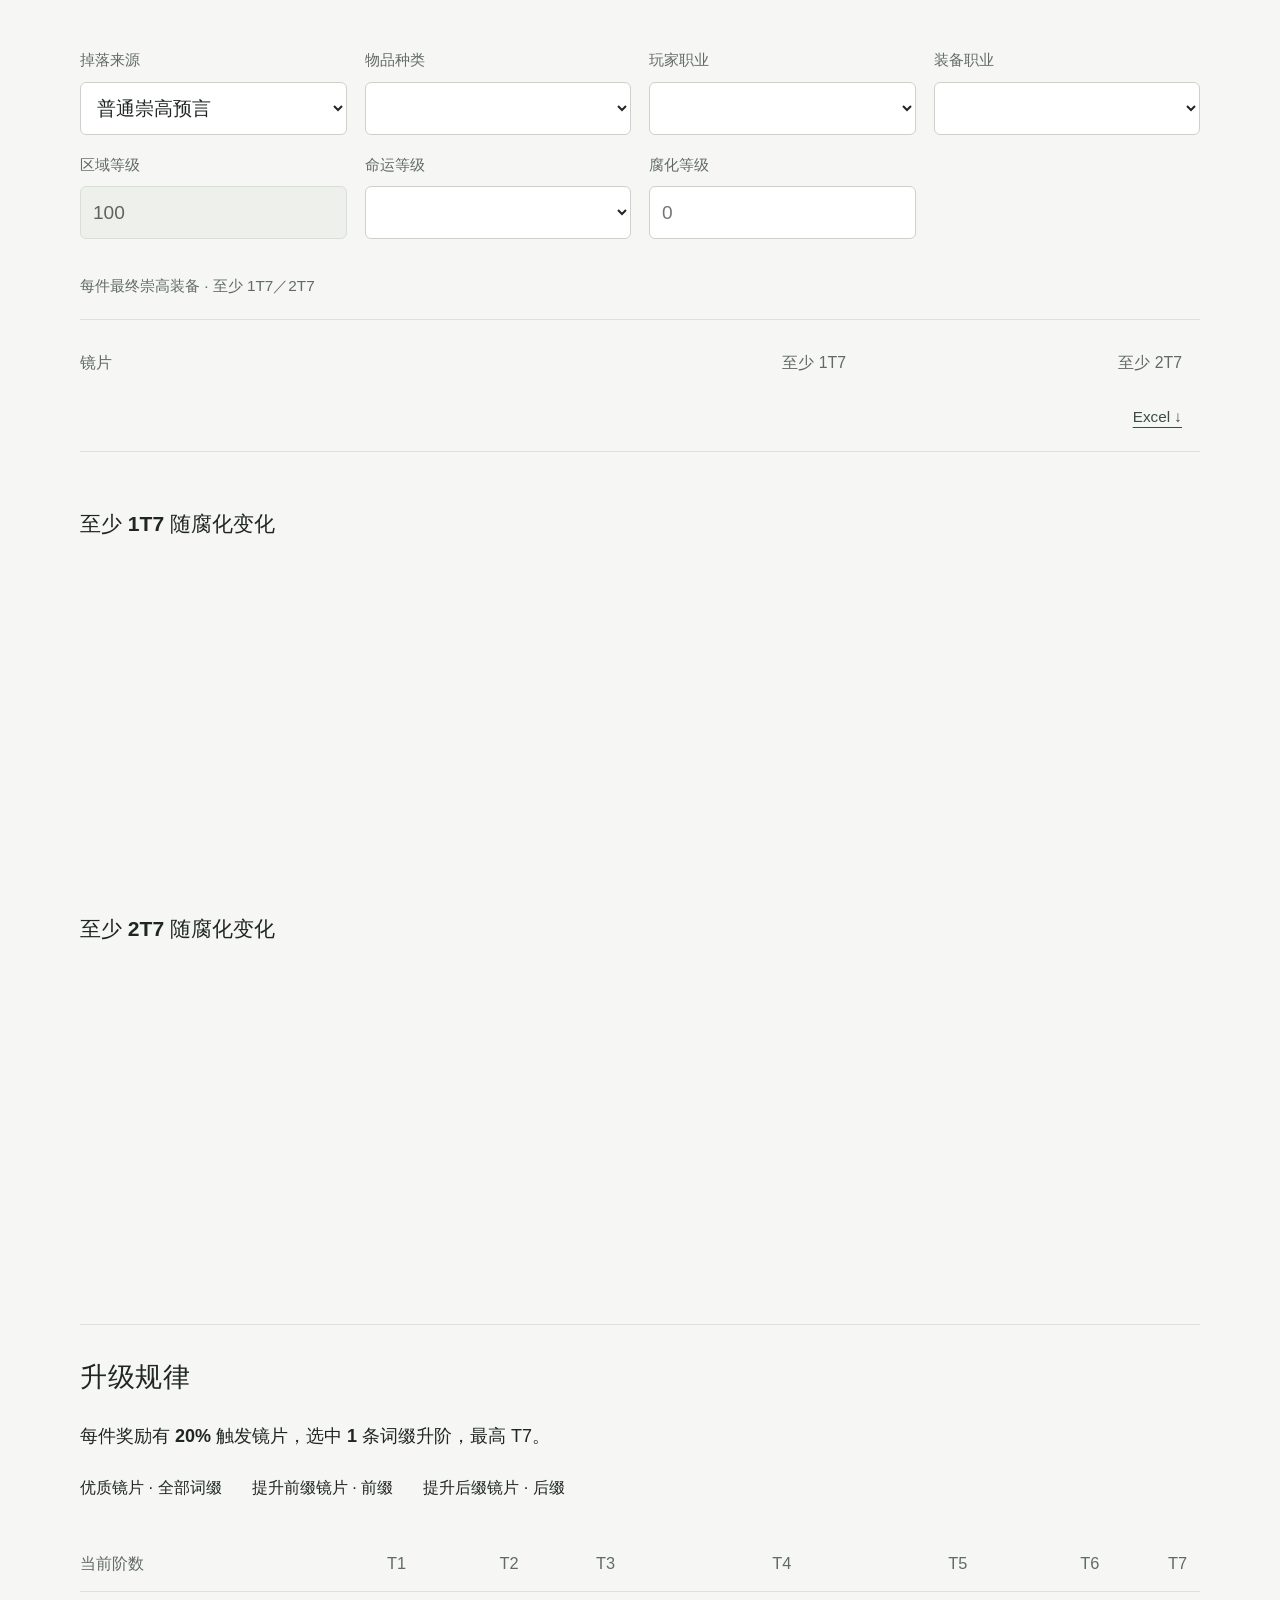
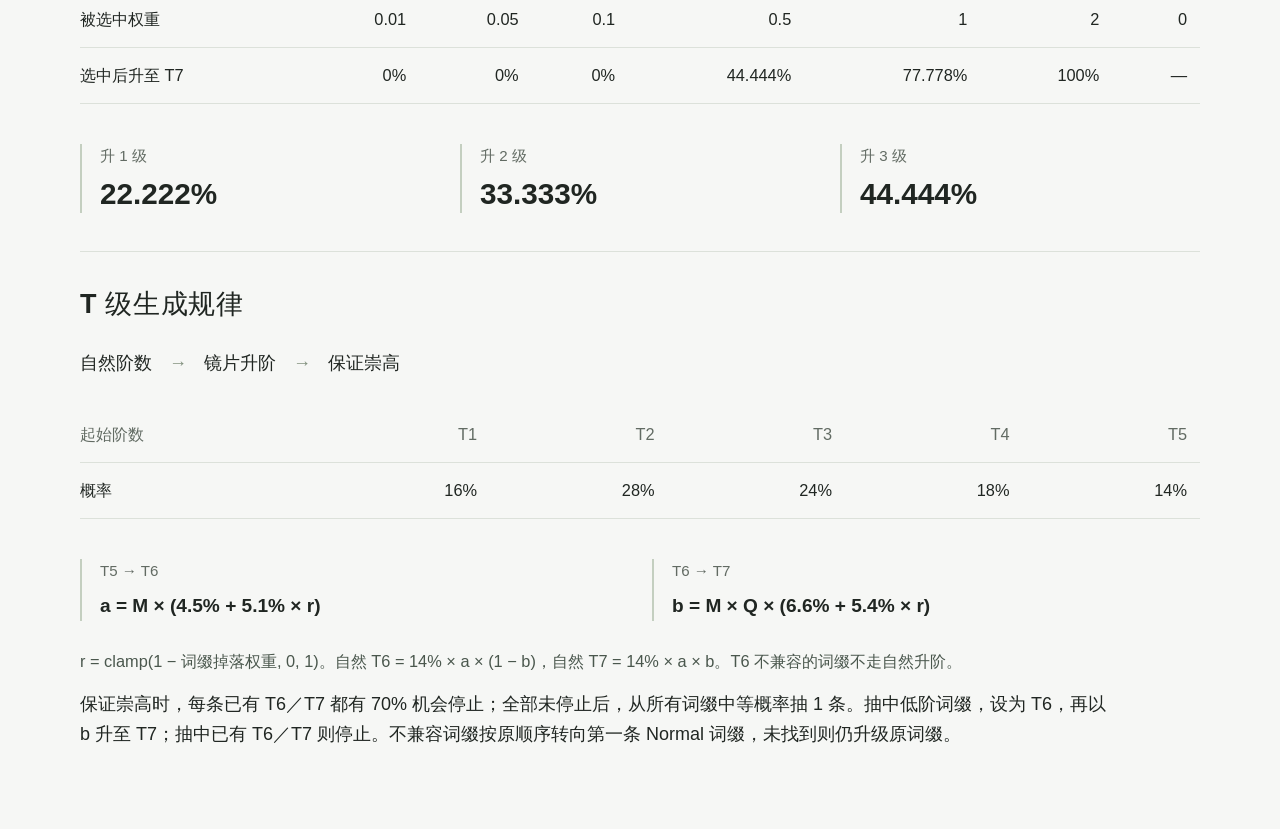
==== commit 9ffbd01d: "Show at-least T7 probabilities and average item counts" ====
--- a/tool/probability_web/index.html
+++ b/tool/probability_web/index.html
@@ -18,12 +18,12 @@
     <label>命运等级<select id="rank" name="rank"></select></label>
     <label>腐化等级<input id="corruption" name="corruption" type="number" min="0" max="100000" step="1" placeholder="0"></label>
   </form>
-  <p id="probability-scope" class="probability-scope">每件最终崇高装备 · 恰好 1T7／2T7</p>
+  <p id="probability-scope" class="probability-scope">每件最终崇高装备 · 至少 1T7／2T7</p>
 
   <section aria-label="单件装备概率" class="results">
     <div class="table-scroll">
       <table class="probabilities">
-        <thead><tr><th scope="col" id="source-heading">镜片</th><th scope="col">恰好 1T7</th><th scope="col">恰好 2T7</th></tr></thead>
+        <thead><tr><th scope="col" id="source-heading">镜片</th><th scope="col">至少 1T7</th><th scope="col">至少 2T7</th></tr></thead>
         <tbody id="probabilities"></tbody>
       </table>
     </div>
@@ -32,8 +32,8 @@
 
   <section class="charts" aria-label="T7 概率随腐化变化">
     <div class="legend" id="legend" aria-label="概率曲线图例"></div>
-    <figure><figcaption>1T7 随腐化变化</figcaption><svg id="chart-one" viewBox="0 0 1000 300" role="img" aria-label="恰好一条T7的概率与巨石腐化"></svg></figure>
-    <figure><figcaption>2T7 随腐化变化</figcaption><svg id="chart-two" viewBox="0 0 1000 300" role="img" aria-label="恰好两条T7的概率与巨石腐化"></svg></figure>
+    <figure><figcaption>至少 1T7 随腐化变化</figcaption><svg id="chart-one" viewBox="0 0 1000 300" role="img" aria-label="至少一条T7的概率与巨石腐化"></svg></figure>
+    <figure><figcaption>至少 2T7 随腐化变化</figcaption><svg id="chart-two" viewBox="0 0 1000 300" role="img" aria-label="至少两条T7的概率与巨石腐化"></svg></figure>
   </section>
 
   <section class="rules" id="lens-section" aria-labelledby="lens-rules">
--- a/tool/probability_web/style.css
+++ b/tool/probability_web/style.css
@@ -4,4 +4,5 @@
 @media(prefers-reduced-motion:reduce){*{scroll-behavior:auto}}
 .fixed-setting{display:flex;flex-direction:column;gap:9px;font-size:.83rem;color:var(--muted)}.fixed-setting output{display:flex;align-items:center;height:53px;border:1px solid #d9dfd6;border-radius:6px;background:#edf0eb;color:#5b655c;font-size:1.06rem;padding:8px 12px}
 .probability-scope{font-size:.85rem;color:var(--muted);margin:0 0 20px}[hidden]{display:none!important}
-@media(max-width:760px){.probabilities thead{position:absolute;width:1px;height:1px;overflow:hidden;clip-path:inset(50%)}.probabilities,.probabilities tbody{display:block;width:100%}.probabilities tbody tr{display:grid;grid-template-columns:minmax(0,1fr) minmax(0,1fr);padding:19px 0;border-bottom:1px solid var(--border)}.probabilities tbody th{grid-column:1/-1;border:0;width:auto;padding:0 0 9px;font-size:1rem}.probabilities td{display:block;border:0;font-size:1.5rem;text-align:left;padding:5px 0 0}.probabilities td::before{display:block;font-size:.75rem;font-weight:400;color:var(--muted);letter-spacing:0;margin-bottom:8px}.probabilities td:nth-child(2)::before{content:"恰好 1T7"}.probabilities td:nth-child(3)::before{content:"恰好 2T7"}.english{font-size:.7rem;margin-top:3px}.results{padding-top:0}.download{margin-top:18px}}
+@media(max-width:760px){.probabilities thead{position:absolute;width:1px;height:1px;overflow:hidden;clip-path:inset(50%)}.probabilities,.probabilities tbody{display:block;width:100%}.probabilities tbody tr{display:grid;grid-template-columns:minmax(0,1fr) minmax(0,1fr);padding:19px 0;border-bottom:1px solid var(--border)}.probabilities tbody th{grid-column:1/-1;border:0;width:auto;padding:0 0 9px;font-size:1rem}.probabilities td{display:block;border:0;font-size:1.5rem;text-align:left;padding:5px 0 0}.probabilities td::before{display:block;font-size:.75rem;font-weight:400;color:var(--muted);letter-spacing:0;margin-bottom:8px}.probabilities td:nth-child(2)::before{content:"至少 1T7"}.probabilities td:nth-child(3)::before{content:"至少 2T7"}.english{font-size:.7rem;margin-top:3px}.results{padding-top:0}.download{margin-top:18px}}
+.probability-value{display:block}.average-items{display:block;margin-top:9px;font-size:.78rem;font-weight:400;letter-spacing:0;line-height:1.5;white-space:normal;color:var(--muted)}
